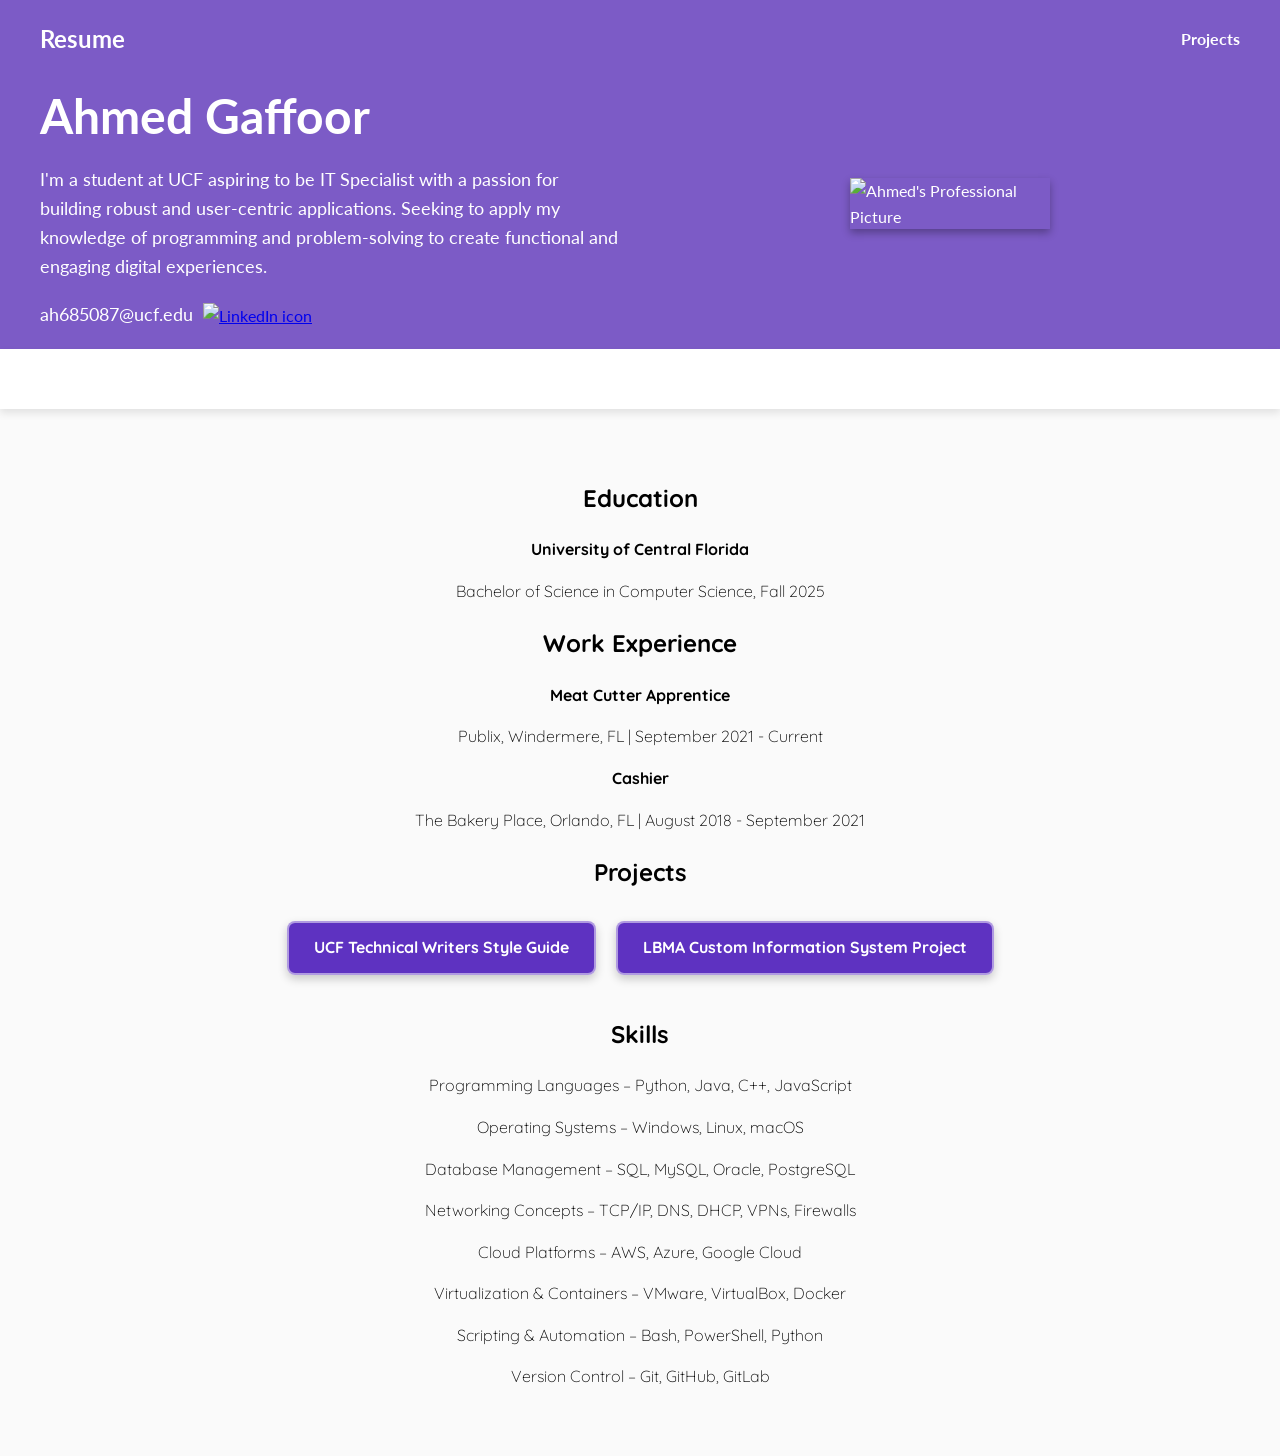
==== index.html @ 754b384c "init" ====
<!DOCTYPE html>
<html lang="en">
<head>
    <meta charset="UTF-8">
    <meta name="viewport" content="width=device-width, initial-scale=1.0">
    <title>Ahmed Gaffoor</title>
    <link rel="stylesheet" href="./style.css">
    <link rel="preconnect" href="https://fonts.googleapis.com">
    <link rel="preconnect" href="https://fonts.gstatic.com" crossorigin>
    <link href="https://fonts.googleapis.com/css2?family=Lato:wght@400;700&family=Quicksand:wght@300;400;500;700&display=swap" rel="stylesheet">
</head>
<body>
    <header class="top-section">
        <div class="header-container">
            <nav class="navbar">
                <div class="logo">Resume</div>
                <ul class="nav-links">
                    <li><a href="#Projects">Projects</a></li>
                </ul>
            </nav>
            <div class="header-content">
                <div class="text-content">
                    <h1>Ahmed Gaffoor</h1>
                    <p>I'm a student at UCF aspiring to be IT Specialist with a passion for building robust and user-centric applications. Seeking to apply my knowledge of programming and problem-solving to create functional and engaging digital experiences.</p>
                    <div class="contact-info">
                        <span>ah685087@ucf.edu</span>
                        <a href="https://www.linkedin.com/in/ahmedhgaffoor" target="_blank"><img src="./images/LinkedIn_icon.png" alt="LinkedIn icon" class="social-icon-img"></a>
                    </div>
                </div>
                <div class="image-content">
                    <img src="./images/LinkedInSelfie.png" alt="Ahmed's Professional Picture">
                </div>
            </div>
        </div>
    </header>

    <div class="separator-bar"></div>

    <main class="bottom-section">
        <div class="main-content">
            <h2 id="Education">Education</h2>
            <p><strong>University of Central Florida</strong></p>
            <p>Bachelor of Science in Computer Science, Fall 2025</p>

            <h2 id="WorkExperience">Work Experience</h2>
            <p><strong>Meat Cutter Apprentice</strong></p>
            <ul>
                <li>Publix, Windermere, FL | September 2021 - Current</li>
            </ul>
            <p><strong>Cashier</strong></p>
            <ul>
                <li>The Bakery Place, Orlando, FL | August 2018 - September 2021</li>
            </ul>
            
            <h2 id="Projects">Projects</h2>
            
            <div class="project-buttons">
                <a href="./Pages/page1.html" class="button button-primary">UCF Technical Writers Style Guide</a>
                <a href="./Pages/page2.html" class="button button-primary">LBMA Custom Information System Project</a>
            </div>

            <h2 id="Skills">Skills</h2>
            <p>Programming Languages – Python, Java, C++, JavaScript </p>
            <p>Operating Systems – Windows, Linux, macOS </p>
            <p>Database Management – SQL, MySQL, Oracle, PostgreSQL </p>
            <p>Networking Concepts – TCP/IP, DNS, DHCP, VPNs, Firewalls </p>
            <p>Cloud Platforms – AWS, Azure, Google Cloud</p>
            <p>Virtualization & Containers – VMware, VirtualBox, Docker </p>
            <p>Scripting & Automation – Bash, PowerShell, Python </p>
            <p>Version Control – Git, GitHub, GitLab </p>
        </div>
    </main>
</body>
</html>
---- style.css ----
body {
    font-family: 'Inter', sans-serif;
    margin: 0;
    padding: 0;
    line-height: 1.6;
    background: linear-gradient(rgba(0, 0, 0, 0.1), rgba(0, 0, 0, 0.1)), url('./images/Stock Photo.jpg') no-repeat center center;
    background-size: cover;
    background-attachment: scroll;
}

.top-section {
    background-color: rgba(55, 0, 179, 0.6);
    color: white;
    box-shadow: 0 8px 12px rgba(0, 0, 0, 0.6);
    position: relative;
    z-index: 10;
    font-family: 'Lato', sans-serif;
    padding: 20px 0;
}

.header-container {
    max-width: 1200px;
    margin: 0 auto;
    padding: 0 20px;
}

.navbar {
    display: flex;
    justify-content: space-between;
    align-items: center;
    padding-bottom: 20px;
}

.logo {
    color: white;
    font-size: 24px;
    font-weight: bold;
}

.nav-links {
    list-style: none; 
    display: flex;
    gap: 20px;
    margin: 0;
    padding: 0;
}

.nav-links a {
    color: white;
    text-decoration: none;
    font-weight: bold;
}

.header-content {
    display: flex;
    align-items: center;
    justify-content: space-between;
    flex-wrap: wrap;
    gap: 40px;
}

.text-content {
    flex: 1;
    min-width: 300px; 
}

.text-content h1 {
    font-size: 48px;
    margin: 0;
}

.text-content p {
    font-size: 18px;
    margin-top: 10px;
}

.contact-info {
    display: flex;
    align-items: center;
    gap: 10px; 
    margin-top: 20px;
}

.contact-info span {
    font-size: 18px; 
}

.image-content {
    flex: 1;
    display: flex;
    justify-content: center;
    align-items: center;
}

.image-content img {
    max-width: 200px; 
    height: auto;
    box-shadow: 0 4px 8px rgba(0, 0, 0, 0.3);
}

.social-icon-img {
    width: 30px; 
    height: auto;
    vertical-align: middle;
}


.separator-bar {
    height: 60px; 
    background-color: white;
    box-shadow: 0 4px 8px rgba(0, 0, 0, 0.1);
    position: relative;
    z-index: 10;
}

.bottom-section {
    background-color: rgba(255, 255, 255, 0.8);
    padding: 50px 0;
    
    animation: fadeInDrop 0.6s ease-out;
}

.main-content {
    max-width: 1200px;
    margin: 0 auto;
    padding: 0 20px;
    text-align: center;
    font-family: 'Quicksand', sans-serif;
    font-weight: 300;
}

.main-content ul {
    list-style-type: none; 
    padding: 0;
}

@keyframes fadeInDrop {
    from {
        opacity: 0;
        transform: translateY(-20px); 
    }
    to {
        opacity: 1;
        transform: translateY(0); 
    }
}

.image-gallery {
    display: flex;
    justify-content: center;
    gap: 5%; 
    margin-bottom: 40px;
}

.image-gallery img {
    width: 45%; 
    height: auto;
    border-radius: 8px;
    box-shadow: 0 6px 15px rgba(0, 0, 0, 0.15);
}


.project-buttons {
    display: flex;
    justify-content: center;
    gap: 20px;
    margin-top: 30px;
    margin-bottom: 40px;
}


.button {
    padding: 12px 25px;
    font-weight: 700;
    border-radius: 8px;
    transition: background-color 0.3s ease, box-shadow 0.3s ease;
    font-size: 16px;
    display: inline-block; 
}


.button-primary {
    background-color: rgba(55, 0, 179, 0.8); 
    color: white !important; 
    text-decoration: none !important; 
    border: 2px solid rgba(255, 255, 255, 0.5);
    box-shadow: 0 4px 10px rgba(0, 0, 0, 0.2);
}

.button-primary:hover {
    background-color: rgba(55, 0, 179, 1.0); 
    box-shadow: 0 6px 15px rgba(0, 0, 0, 0.3);
}

.project-description-container {
    max-width: 800px;
    margin: 0 auto 40px auto;
    text-align: left; 
    padding: 0 20px;
}

.project-description-container p {
    margin-bottom: 15px;
    line-height: 1.8;
}

.project-description-container h2 {
    text-align: center; 
    margin-top: 40px;
}

.project-description-container .skills-list {
    list-style-type: disc; 
    text-align: left;
    margin-left: 20px;
    padding-left: 0;
}


@media (max-width: 768px) {
    .header-content {
        flex-direction: column;
        text-align: center;
    }

    .nav-links {
        justify-content: center;
    }
    
    .project-buttons {
        flex-direction: column;
        align-items: center;
    }
    
    .button {
        width: 80%;
        margin-bottom: 10px;
    }
    
    .image-gallery {
        flex-direction: column;
        align-items: center;
        gap: 20px;
    }
    
    .image-gallery img {
        width: 90%; 
    }
}
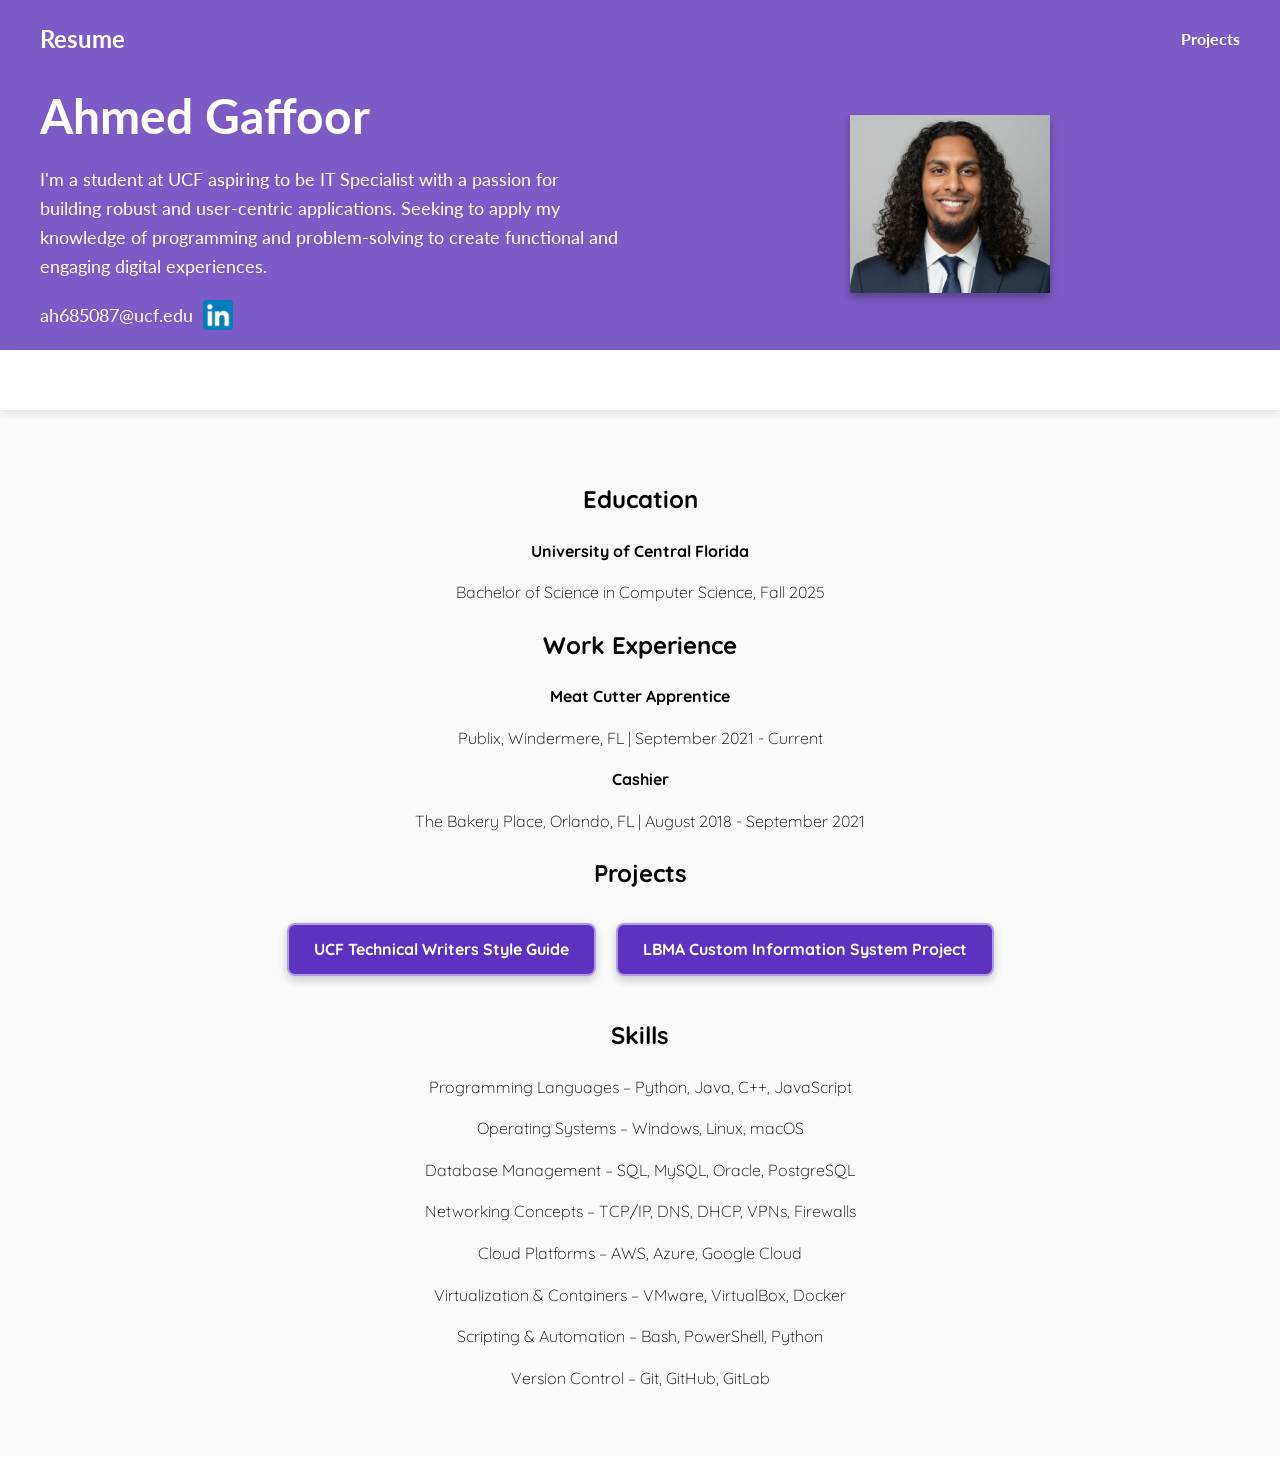
==== commit 75f69c2c: "changed folder name" ====
--- a/index.html
+++ b/index.html
@@ -1,74 +1,74 @@
-<!DOCTYPE html>
-<html lang="en">
-<head>
-    <meta charset="UTF-8">
-    <meta name="viewport" content="width=device-width, initial-scale=1.0">
-    <title>Ahmed Gaffoor</title>
-    <link rel="stylesheet" href="./style.css">
-    <link rel="preconnect" href="https://fonts.googleapis.com">
-    <link rel="preconnect" href="https://fonts.gstatic.com" crossorigin>
-    <link href="https://fonts.googleapis.com/css2?family=Lato:wght@400;700&family=Quicksand:wght@300;400;500;700&display=swap" rel="stylesheet">
-</head>
-<body>
-    <header class="top-section">
-        <div class="header-container">
-            <nav class="navbar">
-                <div class="logo">Resume</div>
-                <ul class="nav-links">
-                    <li><a href="#Projects">Projects</a></li>
-                </ul>
-            </nav>
-            <div class="header-content">
-                <div class="text-content">
-                    <h1>Ahmed Gaffoor</h1>
-                    <p>I'm a student at UCF aspiring to be IT Specialist with a passion for building robust and user-centric applications. Seeking to apply my knowledge of programming and problem-solving to create functional and engaging digital experiences.</p>
-                    <div class="contact-info">
-                        <span>ah685087@ucf.edu</span>
-                        <a href="https://www.linkedin.com/in/ahmedhgaffoor" target="_blank"><img src="./images/LinkedIn_icon.png" alt="LinkedIn icon" class="social-icon-img"></a>
-                    </div>
-                </div>
-                <div class="image-content">
-                    <img src="./images/LinkedInSelfie.png" alt="Ahmed's Professional Picture">
-                </div>
-            </div>
-        </div>
-    </header>
-
-    <div class="separator-bar"></div>
-
-    <main class="bottom-section">
-        <div class="main-content">
-            <h2 id="Education">Education</h2>
-            <p><strong>University of Central Florida</strong></p>
-            <p>Bachelor of Science in Computer Science, Fall 2025</p>
-
-            <h2 id="WorkExperience">Work Experience</h2>
-            <p><strong>Meat Cutter Apprentice</strong></p>
-            <ul>
-                <li>Publix, Windermere, FL | September 2021 - Current</li>
-            </ul>
-            <p><strong>Cashier</strong></p>
-            <ul>
-                <li>The Bakery Place, Orlando, FL | August 2018 - September 2021</li>
-            </ul>
-            
-            <h2 id="Projects">Projects</h2>
-            
-            <div class="project-buttons">
-                <a href="./Pages/page1.html" class="button button-primary">UCF Technical Writers Style Guide</a>
-                <a href="./Pages/page2.html" class="button button-primary">LBMA Custom Information System Project</a>
-            </div>
-
-            <h2 id="Skills">Skills</h2>
-            <p>Programming Languages – Python, Java, C++, JavaScript </p>
-            <p>Operating Systems – Windows, Linux, macOS </p>
-            <p>Database Management – SQL, MySQL, Oracle, PostgreSQL </p>
-            <p>Networking Concepts – TCP/IP, DNS, DHCP, VPNs, Firewalls </p>
-            <p>Cloud Platforms – AWS, Azure, Google Cloud</p>
-            <p>Virtualization & Containers – VMware, VirtualBox, Docker </p>
-            <p>Scripting & Automation – Bash, PowerShell, Python </p>
-            <p>Version Control – Git, GitHub, GitLab </p>
-        </div>
-    </main>
-</body>
-</html>
+<!DOCTYPE html>
+<html lang="en">
+<head>
+    <meta charset="UTF-8">
+    <meta name="viewport" content="width=device-width, initial-scale=1.0">
+    <title>Ahmed Gaffoor</title>
+    <link rel="stylesheet" href="./style.css">
+    <link rel="preconnect" href="https://fonts.googleapis.com">
+    <link rel="preconnect" href="https://fonts.gstatic.com" crossorigin>
+    <link href="https://fonts.googleapis.com/css2?family=Lato:wght@400;700&family=Quicksand:wght@300;400;500;700&display=swap" rel="stylesheet">
+</head>
+<body>
+    <header class="top-section">
+        <div class="header-container">
+            <nav class="navbar">
+                <div class="logo">Resume</div>
+                <ul class="nav-links">
+                    <li><a href="#Projects">Projects</a></li>
+                </ul>
+            </nav>
+            <div class="header-content">
+                <div class="text-content">
+                    <h1>Ahmed Gaffoor</h1>
+                    <p>I'm a student at UCF aspiring to be IT Specialist with a passion for building robust and user-centric applications. Seeking to apply my knowledge of programming and problem-solving to create functional and engaging digital experiences.</p>
+                    <div class="contact-info">
+                        <span>ah685087@ucf.edu</span>
+                        <a href="https://www.linkedin.com/in/ahmedhgaffoor" target="_blank"><img src="./Images/LinkedIn_icon.png" alt="LinkedIn icon" class="social-icon-img"></a>
+                    </div>
+                </div>
+                <div class="image-content">
+                    <img src="./Images/LinkedInSelfie.png" alt="Ahmed's Professional Picture">
+                </div>
+            </div>
+        </div>
+    </header>
+
+    <div class="separator-bar"></div>
+
+    <main class="bottom-section">
+        <div class="main-content">
+            <h2 id="Education">Education</h2>
+            <p><strong>University of Central Florida</strong></p>
+            <p>Bachelor of Science in Computer Science, Fall 2025</p>
+
+            <h2 id="WorkExperience">Work Experience</h2>
+            <p><strong>Meat Cutter Apprentice</strong></p>
+            <ul>
+                <li>Publix, Windermere, FL | September 2021 - Current</li>
+            </ul>
+            <p><strong>Cashier</strong></p>
+            <ul>
+                <li>The Bakery Place, Orlando, FL | August 2018 - September 2021</li>
+            </ul>
+            
+            <h2 id="Projects">Projects</h2>
+            
+            <div class="project-buttons">
+                <a href="./Pages/page1.html" class="button button-primary">UCF Technical Writers Style Guide</a>
+                <a href="./Pages/page2.html" class="button button-primary">LBMA Custom Information System Project</a>
+            </div>
+
+            <h2 id="Skills">Skills</h2>
+            <p>Programming Languages – Python, Java, C++, JavaScript </p>
+            <p>Operating Systems – Windows, Linux, macOS </p>
+            <p>Database Management – SQL, MySQL, Oracle, PostgreSQL </p>
+            <p>Networking Concepts – TCP/IP, DNS, DHCP, VPNs, Firewalls </p>
+            <p>Cloud Platforms – AWS, Azure, Google Cloud</p>
+            <p>Virtualization & Containers – VMware, VirtualBox, Docker </p>
+            <p>Scripting & Automation – Bash, PowerShell, Python </p>
+            <p>Version Control – Git, GitHub, GitLab </p>
+        </div>
+    </main>
+</body>
+</html>
--- a/style.css
+++ b/style.css
@@ -1,249 +1,249 @@
-body {
-    font-family: 'Inter', sans-serif;
-    margin: 0;
-    padding: 0;
-    line-height: 1.6;
-    background: linear-gradient(rgba(0, 0, 0, 0.1), rgba(0, 0, 0, 0.1)), url('./images/Stock Photo.jpg') no-repeat center center;
-    background-size: cover;
-    background-attachment: scroll;
-}
-
-.top-section {
-    background-color: rgba(55, 0, 179, 0.6);
-    color: white;
-    box-shadow: 0 8px 12px rgba(0, 0, 0, 0.6);
-    position: relative;
-    z-index: 10;
-    font-family: 'Lato', sans-serif;
-    padding: 20px 0;
-}
-
-.header-container {
-    max-width: 1200px;
-    margin: 0 auto;
-    padding: 0 20px;
-}
-
-.navbar {
-    display: flex;
-    justify-content: space-between;
-    align-items: center;
-    padding-bottom: 20px;
-}
-
-.logo {
-    color: white;
-    font-size: 24px;
-    font-weight: bold;
-}
-
-.nav-links {
-    list-style: none; 
-    display: flex;
-    gap: 20px;
-    margin: 0;
-    padding: 0;
-}
-
-.nav-links a {
-    color: white;
-    text-decoration: none;
-    font-weight: bold;
-}
-
-.header-content {
-    display: flex;
-    align-items: center;
-    justify-content: space-between;
-    flex-wrap: wrap;
-    gap: 40px;
-}
-
-.text-content {
-    flex: 1;
-    min-width: 300px; 
-}
-
-.text-content h1 {
-    font-size: 48px;
-    margin: 0;
-}
-
-.text-content p {
-    font-size: 18px;
-    margin-top: 10px;
-}
-
-.contact-info {
-    display: flex;
-    align-items: center;
-    gap: 10px; 
-    margin-top: 20px;
-}
-
-.contact-info span {
-    font-size: 18px; 
-}
-
-.image-content {
-    flex: 1;
-    display: flex;
-    justify-content: center;
-    align-items: center;
-}
-
-.image-content img {
-    max-width: 200px; 
-    height: auto;
-    box-shadow: 0 4px 8px rgba(0, 0, 0, 0.3);
-}
-
-.social-icon-img {
-    width: 30px; 
-    height: auto;
-    vertical-align: middle;
-}
-
-
-.separator-bar {
-    height: 60px; 
-    background-color: white;
-    box-shadow: 0 4px 8px rgba(0, 0, 0, 0.1);
-    position: relative;
-    z-index: 10;
-}
-
-.bottom-section {
-    background-color: rgba(255, 255, 255, 0.8);
-    padding: 50px 0;
-    
-    animation: fadeInDrop 0.6s ease-out;
-}
-
-.main-content {
-    max-width: 1200px;
-    margin: 0 auto;
-    padding: 0 20px;
-    text-align: center;
-    font-family: 'Quicksand', sans-serif;
-    font-weight: 300;
-}
-
-.main-content ul {
-    list-style-type: none; 
-    padding: 0;
-}
-
-@keyframes fadeInDrop {
-    from {
-        opacity: 0;
-        transform: translateY(-20px); 
-    }
-    to {
-        opacity: 1;
-        transform: translateY(0); 
-    }
-}
-
-.image-gallery {
-    display: flex;
-    justify-content: center;
-    gap: 5%; 
-    margin-bottom: 40px;
-}
-
-.image-gallery img {
-    width: 45%; 
-    height: auto;
-    border-radius: 8px;
-    box-shadow: 0 6px 15px rgba(0, 0, 0, 0.15);
-}
-
-
-.project-buttons {
-    display: flex;
-    justify-content: center;
-    gap: 20px;
-    margin-top: 30px;
-    margin-bottom: 40px;
-}
-
-
-.button {
-    padding: 12px 25px;
-    font-weight: 700;
-    border-radius: 8px;
-    transition: background-color 0.3s ease, box-shadow 0.3s ease;
-    font-size: 16px;
-    display: inline-block; 
-}
-
-
-.button-primary {
-    background-color: rgba(55, 0, 179, 0.8); 
-    color: white !important; 
-    text-decoration: none !important; 
-    border: 2px solid rgba(255, 255, 255, 0.5);
-    box-shadow: 0 4px 10px rgba(0, 0, 0, 0.2);
-}
-
-.button-primary:hover {
-    background-color: rgba(55, 0, 179, 1.0); 
-    box-shadow: 0 6px 15px rgba(0, 0, 0, 0.3);
-}
-
-.project-description-container {
-    max-width: 800px;
-    margin: 0 auto 40px auto;
-    text-align: left; 
-    padding: 0 20px;
-}
-
-.project-description-container p {
-    margin-bottom: 15px;
-    line-height: 1.8;
-}
-
-.project-description-container h2 {
-    text-align: center; 
-    margin-top: 40px;
-}
-
-.project-description-container .skills-list {
-    list-style-type: disc; 
-    text-align: left;
-    margin-left: 20px;
-    padding-left: 0;
-}
-
-
-@media (max-width: 768px) {
-    .header-content {
-        flex-direction: column;
-        text-align: center;
-    }
-
-    .nav-links {
-        justify-content: center;
-    }
-    
-    .project-buttons {
-        flex-direction: column;
-        align-items: center;
-    }
-    
-    .button {
-        width: 80%;
-        margin-bottom: 10px;
-    }
-    
-    .image-gallery {
-        flex-direction: column;
-        align-items: center;
-        gap: 20px;
-    }
-    
-    .image-gallery img {
-        width: 90%; 
-    }
-}
+body {
+    font-family: 'Inter', sans-serif;
+    margin: 0;
+    padding: 0;
+    line-height: 1.6;
+    background: linear-gradient(rgba(0, 0, 0, 0.1), rgba(0, 0, 0, 0.1)), url('./images/Stock Photo.jpg') no-repeat center center;
+    background-size: cover;
+    background-attachment: scroll;
+}
+
+.top-section {
+    background-color: rgba(55, 0, 179, 0.6);
+    color: white;
+    box-shadow: 0 8px 12px rgba(0, 0, 0, 0.6);
+    position: relative;
+    z-index: 10;
+    font-family: 'Lato', sans-serif;
+    padding: 20px 0;
+}
+
+.header-container {
+    max-width: 1200px;
+    margin: 0 auto;
+    padding: 0 20px;
+}
+
+.navbar {
+    display: flex;
+    justify-content: space-between;
+    align-items: center;
+    padding-bottom: 20px;
+}
+
+.logo {
+    color: white;
+    font-size: 24px;
+    font-weight: bold;
+}
+
+.nav-links {
+    list-style: none; 
+    display: flex;
+    gap: 20px;
+    margin: 0;
+    padding: 0;
+}
+
+.nav-links a {
+    color: white;
+    text-decoration: none;
+    font-weight: bold;
+}
+
+.header-content {
+    display: flex;
+    align-items: center;
+    justify-content: space-between;
+    flex-wrap: wrap;
+    gap: 40px;
+}
+
+.text-content {
+    flex: 1;
+    min-width: 300px; 
+}
+
+.text-content h1 {
+    font-size: 48px;
+    margin: 0;
+}
+
+.text-content p {
+    font-size: 18px;
+    margin-top: 10px;
+}
+
+.contact-info {
+    display: flex;
+    align-items: center;
+    gap: 10px; 
+    margin-top: 20px;
+}
+
+.contact-info span {
+    font-size: 18px; 
+}
+
+.image-content {
+    flex: 1;
+    display: flex;
+    justify-content: center;
+    align-items: center;
+}
+
+.image-content img {
+    max-width: 200px; 
+    height: auto;
+    box-shadow: 0 4px 8px rgba(0, 0, 0, 0.3);
+}
+
+.social-icon-img {
+    width: 30px; 
+    height: auto;
+    vertical-align: middle;
+}
+
+
+.separator-bar {
+    height: 60px; 
+    background-color: white;
+    box-shadow: 0 4px 8px rgba(0, 0, 0, 0.1);
+    position: relative;
+    z-index: 10;
+}
+
+.bottom-section {
+    background-color: rgba(255, 255, 255, 0.8);
+    padding: 50px 0;
+    
+    animation: fadeInDrop 0.6s ease-out;
+}
+
+.main-content {
+    max-width: 1200px;
+    margin: 0 auto;
+    padding: 0 20px;
+    text-align: center;
+    font-family: 'Quicksand', sans-serif;
+    font-weight: 300;
+}
+
+.main-content ul {
+    list-style-type: none; 
+    padding: 0;
+}
+
+@keyframes fadeInDrop {
+    from {
+        opacity: 0;
+        transform: translateY(-20px); 
+    }
+    to {
+        opacity: 1;
+        transform: translateY(0); 
+    }
+}
+
+.image-gallery {
+    display: flex;
+    justify-content: center;
+    gap: 5%; 
+    margin-bottom: 40px;
+}
+
+.image-gallery img {
+    width: 45%; 
+    height: auto;
+    border-radius: 8px;
+    box-shadow: 0 6px 15px rgba(0, 0, 0, 0.15);
+}
+
+
+.project-buttons {
+    display: flex;
+    justify-content: center;
+    gap: 20px;
+    margin-top: 30px;
+    margin-bottom: 40px;
+}
+
+
+.button {
+    padding: 12px 25px;
+    font-weight: 700;
+    border-radius: 8px;
+    transition: background-color 0.3s ease, box-shadow 0.3s ease;
+    font-size: 16px;
+    display: inline-block; 
+}
+
+
+.button-primary {
+    background-color: rgba(55, 0, 179, 0.8); 
+    color: white !important; 
+    text-decoration: none !important; 
+    border: 2px solid rgba(255, 255, 255, 0.5);
+    box-shadow: 0 4px 10px rgba(0, 0, 0, 0.2);
+}
+
+.button-primary:hover {
+    background-color: rgba(55, 0, 179, 1.0); 
+    box-shadow: 0 6px 15px rgba(0, 0, 0, 0.3);
+}
+
+.project-description-container {
+    max-width: 800px;
+    margin: 0 auto 40px auto;
+    text-align: left; 
+    padding: 0 20px;
+}
+
+.project-description-container p {
+    margin-bottom: 15px;
+    line-height: 1.8;
+}
+
+.project-description-container h2 {
+    text-align: center; 
+    margin-top: 40px;
+}
+
+.project-description-container .skills-list {
+    list-style-type: disc; 
+    text-align: left;
+    margin-left: 20px;
+    padding-left: 0;
+}
+
+
+@media (max-width: 768px) {
+    .header-content {
+        flex-direction: column;
+        text-align: center;
+    }
+
+    .nav-links {
+        justify-content: center;
+    }
+    
+    .project-buttons {
+        flex-direction: column;
+        align-items: center;
+    }
+    
+    .button {
+        width: 80%;
+        margin-bottom: 10px;
+    }
+    
+    .image-gallery {
+        flex-direction: column;
+        align-items: center;
+        gap: 20px;
+    }
+    
+    .image-gallery img {
+        width: 90%; 
+    }
+}
